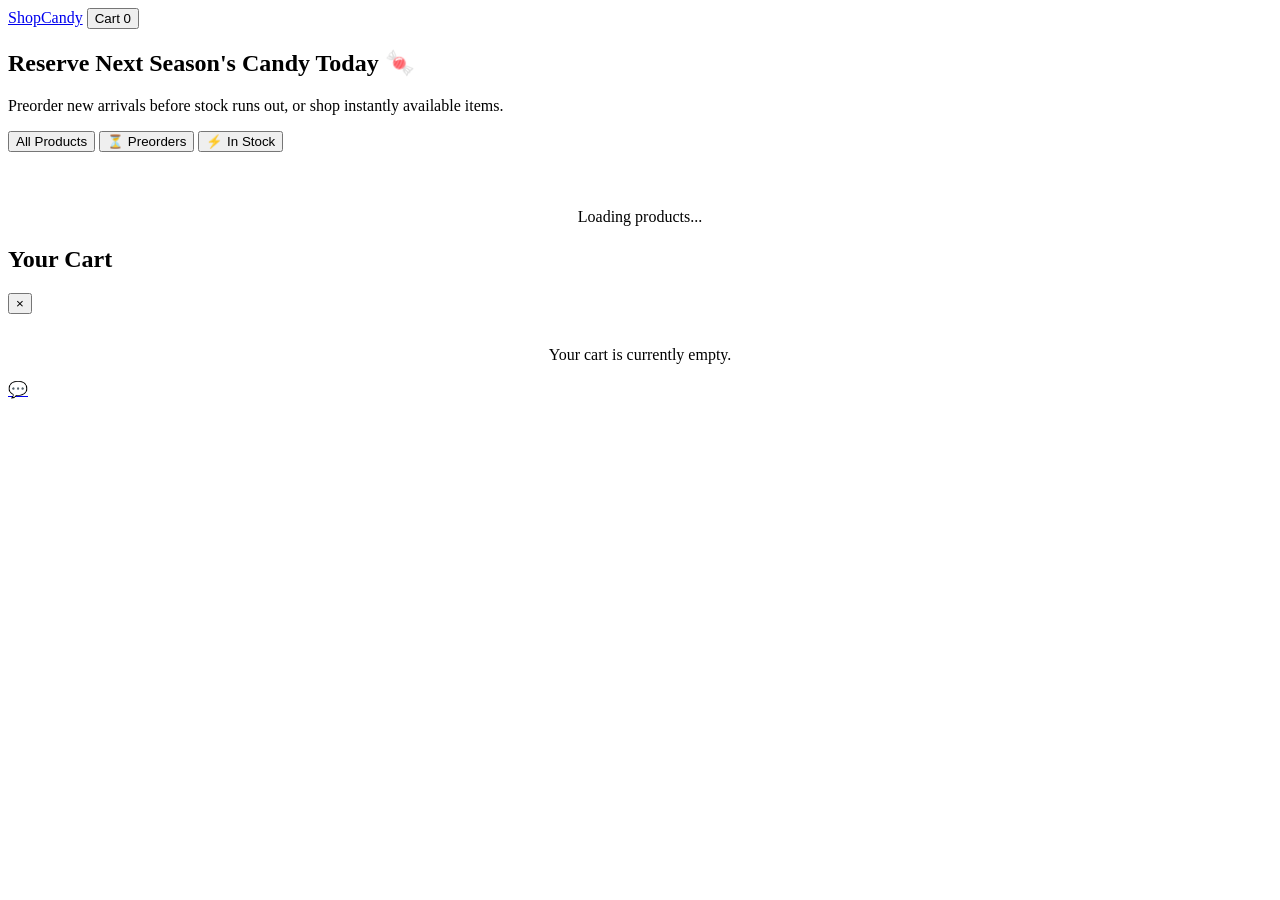
==== public/index.html @ 97246b30 "everything" ====
<!DOCTYPE html>
<html lang="en">
<head>
    <meta charset="UTF-8">
    <meta name="viewport" content="width=device-width, initial-scale=1.0">
    <title>ShopCandy - Exclusive Preorders & Stock</title>
    <meta property="og:title" content="ShopCandy Preorder Store">
    <meta property="og:description" content="Reserve the latest trendy products before they arrive.">
    <link rel="stylesheet" href="/css/style.css">
</head>
<body>

    <!-- Header Navigation -->
    <header>
        <a href="/" class="logo">ShopCandy</a>
        <button class="cart-btn" onclick="toggleCart(true)">
            Cart <span class="cart-badge" id="cartCount">0</span>
        </button>
    </header>

    <!-- Hero Banner -->
    <section class="hero">
        <h1>Reserve Next Season's Candy Today 🍬</h1>
        <p>Preorder new arrivals before stock runs out, or shop instantly available items.</p>
    </section>

    <!-- Filter Categories -->
    <div class="filters" id="categoryFilters">
        <button class="filter-btn active" onclick="filterCategory('all')">All Products</button>
        <button class="filter-btn" onclick="filterCategory('preorder')">⏳ Preorders</button>
        <button class="filter-btn" onclick="filterCategory('in_stock')">⚡ In Stock</button>
    </div>

    <!-- Product Grid Container -->
    <main class="container">

        <div id="categoryFilters" class="category-filters-container" style="display: flex; gap: 0.5rem; overflow-x: auto; padding: 1rem 0; margin-bottom: 1.5rem;">
      
    </div>
        <div class="product-grid" id="productGrid">
            <p style="grid-column: 1/-1; text-align: center; color: var(--gray);">Loading products...</p>
        </div>
    </main>

    <!-- Cart Drawer & Checkout Form -->
    <div class="drawer-overlay" id="drawerOverlay" onclick="toggleCart(false)"></div>
    <div class="cart-drawer" id="cartDrawer">
        <div class="drawer-header">
            <h2>Your Cart</h2>
            <button class="close-btn" onclick="toggleCart(false)">&times;</button>
        </div>

        <div class="drawer-body" id="cartItems">
            <p style="text-align: center; color: var(--gray); margin-top: 2rem;">Your cart is currently empty.</p>
        </div>

        <div class="drawer-footer" id="cartFooter" style="display: none;">
            <div class="summary-row">
                <span>Subtotal</span>
                <span id="cartSubtotal">₦0</span>
            </div>
            
            <!-- Inside your #cartDrawer or #cartFooter -->
<form id="checkoutForm" onsubmit="handleCheckout(event)">
    <div class="form-group">
        <label for="custName">Full Name</label>
        <input type="text" id="custName" required placeholder="Jane Doe">
    </div>

    <div class="form-group">
        <label for="custPhone">Phone Number</label>
        <input type="tel" id="custPhone" required placeholder="08012345678">
    </div>

    <div class="form-group">
        <label for="custEmail">Email Address</label>
        <input type="email" id="custEmail" required placeholder="jane@example.com">
    </div>

    <div class="form-group">
        <label for="custAddress">Delivery Address</label>
        <textarea id="custAddress" required placeholder="Enter delivery address"></textarea>
    </div>

    <button type="submit" id="checkoutBtn" class="btn-primary" style="width: 100%; margin-top: 1rem;">
        Preorder via WhatsApp 🚀
    </button>
</form>
        </div>
    </div>

    <!-- Floating WhatsApp Contact Button -->
    <a href="https://wa.me/2348163807873" target="_blank" class="whatsapp-float" title="Contact Us on WhatsApp">💬</a>

    <script src="public/js/main.js"></script>
</body>
</html>
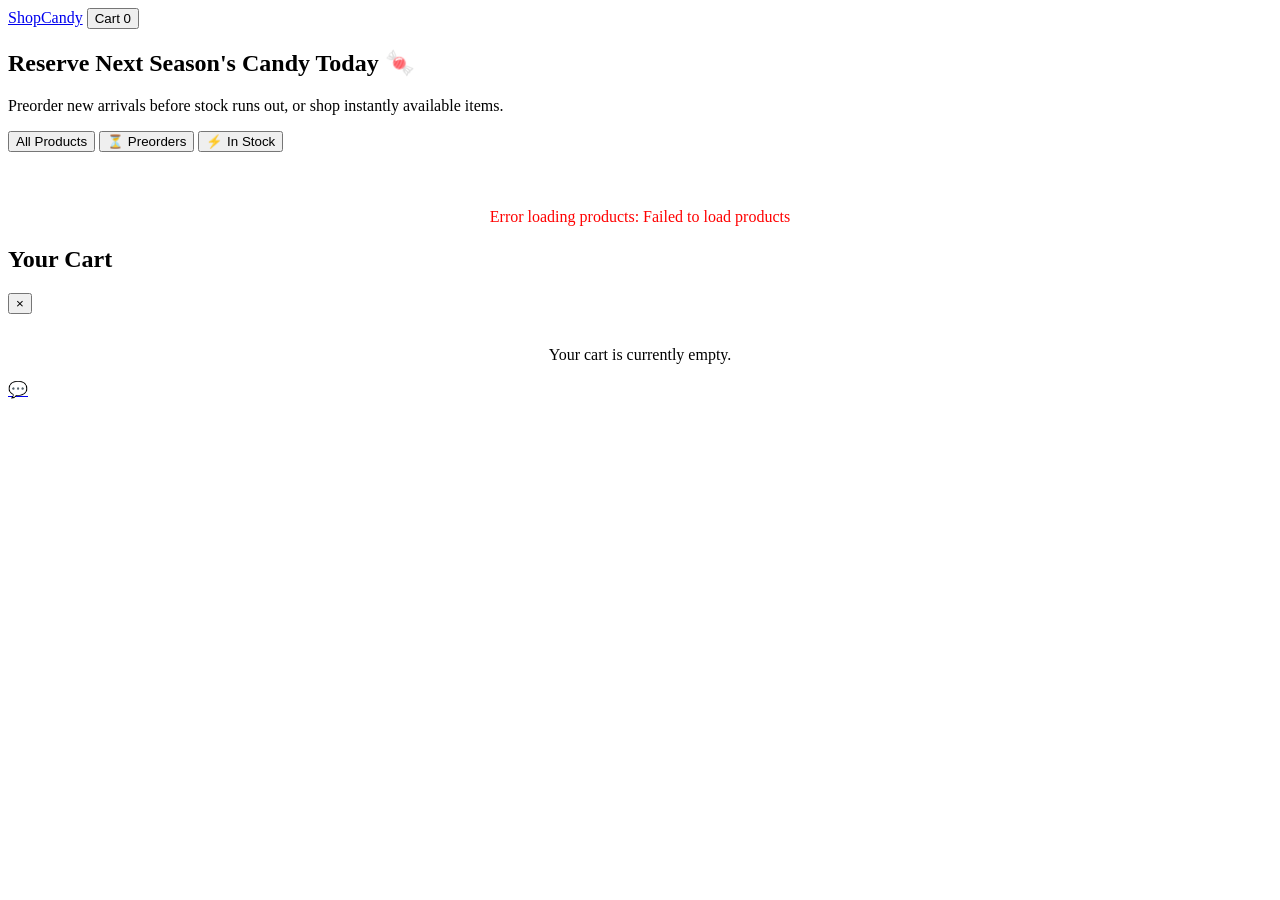
==== commit 138117cb: "index code" ====
--- a/public/index.html
+++ b/public/index.html
@@ -92,6 +92,6 @@
     <!-- Floating WhatsApp Contact Button -->
     <a href="https://wa.me/2348163807873" target="_blank" class="whatsapp-float" title="Contact Us on WhatsApp">💬</a>
 
-    <script src="public/js/main.js"></script>
+    <script src="js/main.js"></script>
 </body>
 </html>
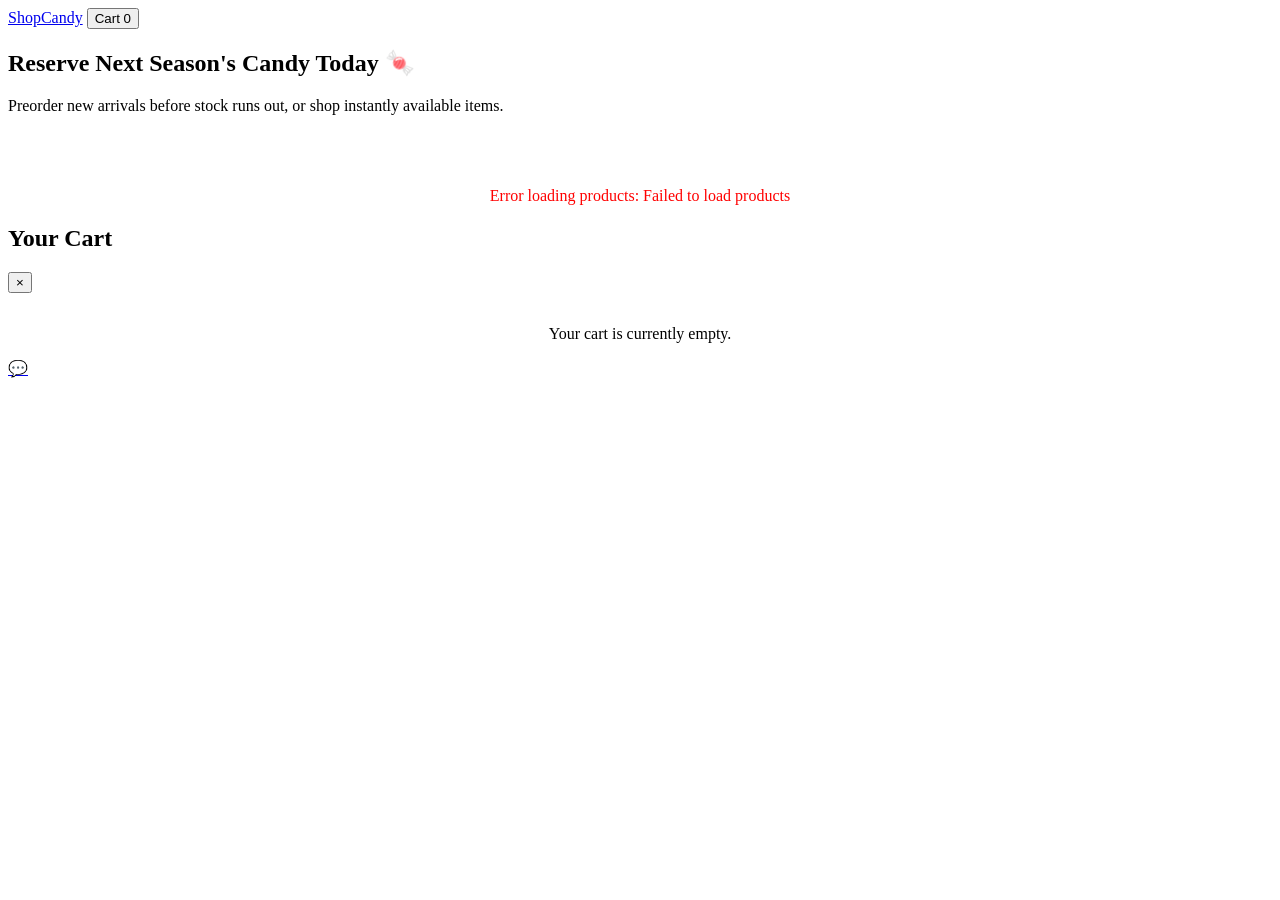
==== commit 459d9c75: "everything" ====
--- a/public/index.html
+++ b/public/index.html
@@ -13,7 +13,7 @@
     <!-- Header Navigation -->
     <header>
         <a href="/" class="logo">ShopCandy</a>
-        <button class="cart-btn" onclick="toggleCart(true)">
+        <button type="button" class="cart-btn" onclick="toggleCart(true)">
             Cart <span class="cart-badge" id="cartCount">0</span>
         </button>
     </header>
@@ -24,19 +24,14 @@
         <p>Preorder new arrivals before stock runs out, or shop instantly available items.</p>
     </section>
 
-    <!-- Filter Categories -->
-    <div class="filters" id="categoryFilters">
-        <button class="filter-btn active" onclick="filterCategory('all')">All Products</button>
-        <button class="filter-btn" onclick="filterCategory('preorder')">⏳ Preorders</button>
-        <button class="filter-btn" onclick="filterCategory('in_stock')">⚡ In Stock</button>
-    </div>
+    <!-- Main Container -->
+    <main class="container">
+        <!-- Category Filter Tabs Container (Single Unique ID) -->
+        <div id="categoryFilters" class="category-filters-container" style="display: flex; gap: 0.5rem; overflow-x: auto; padding: 1rem 0; margin-bottom: 1.5rem;">
+            <!-- Generated dynamically by main.js -->
+        </div>
 
-    <!-- Product Grid Container -->
-    <main class="container">
-
-        <div id="categoryFilters" class="category-filters-container" style="display: flex; gap: 0.5rem; overflow-x: auto; padding: 1rem 0; margin-bottom: 1.5rem;">
-      
-    </div>
+        <!-- Product Grid Container -->
         <div class="product-grid" id="productGrid">
             <p style="grid-column: 1/-1; text-align: center; color: var(--gray);">Loading products...</p>
         </div>
@@ -47,7 +42,7 @@
     <div class="cart-drawer" id="cartDrawer">
         <div class="drawer-header">
             <h2>Your Cart</h2>
-            <button class="close-btn" onclick="toggleCart(false)">&times;</button>
+            <button type="button" class="close-btn" onclick="toggleCart(false)">&times;</button>
         </div>
 
         <div class="drawer-body" id="cartItems">
@@ -55,43 +50,43 @@
         </div>
 
         <div class="drawer-footer" id="cartFooter" style="display: none;">
-            <div class="summary-row">
+            <div class="summary-row" style="display: flex; justify-content: space-between; font-weight: bold; margin-bottom: 1rem;">
                 <span>Subtotal</span>
                 <span id="cartSubtotal">₦0</span>
             </div>
             
-            <!-- Inside your #cartDrawer or #cartFooter -->
-<form id="checkoutForm" onsubmit="handleCheckout(event)">
-    <div class="form-group">
-        <label for="custName">Full Name</label>
-        <input type="text" id="custName" required placeholder="Jane Doe">
-    </div>
+            <form id="checkoutForm" onsubmit="handleCheckout(event)">
+                <div class="form-group">
+                    <label for="custName">Full Name</label>
+                    <input type="text" id="custName" required placeholder="Jane Doe">
+                </div>
 
-    <div class="form-group">
-        <label for="custPhone">Phone Number</label>
-        <input type="tel" id="custPhone" required placeholder="08012345678">
-    </div>
+                <div class="form-group">
+                    <label for="custPhone">Phone Number</label>
+                    <input type="tel" id="custPhone" required placeholder="08012345678">
+                </div>
 
-    <div class="form-group">
-        <label for="custEmail">Email Address</label>
-        <input type="email" id="custEmail" required placeholder="jane@example.com">
-    </div>
+                <div class="form-group">
+                    <label for="custEmail">Email Address</label>
+                    <input type="email" id="custEmail" required placeholder="jane@example.com">
+                </div>
 
-    <div class="form-group">
-        <label for="custAddress">Delivery Address</label>
-        <textarea id="custAddress" required placeholder="Enter delivery address"></textarea>
-    </div>
+                <div class="form-group">
+                    <label for="custAddress">Delivery Address</label>
+                    <textarea id="custAddress" required placeholder="Enter delivery address"></textarea>
+                </div>
 
-    <button type="submit" id="checkoutBtn" class="btn-primary" style="width: 100%; margin-top: 1rem;">
-        Preorder via WhatsApp 🚀
-    </button>
-</form>
+                <button type="submit" id="checkoutBtn" class="btn-primary" style="width: 100%; margin-top: 1rem;">
+                    Preorder via WhatsApp 🚀
+                </button>
+            </form>
         </div>
     </div>
 
     <!-- Floating WhatsApp Contact Button -->
     <a href="https://wa.me/2348163807873" target="_blank" class="whatsapp-float" title="Contact Us on WhatsApp">💬</a>
 
+    <!-- Absolute script reference to avoid sub-route pathing issues -->
     <script src="js/main.js"></script>
 </body>
 </html>
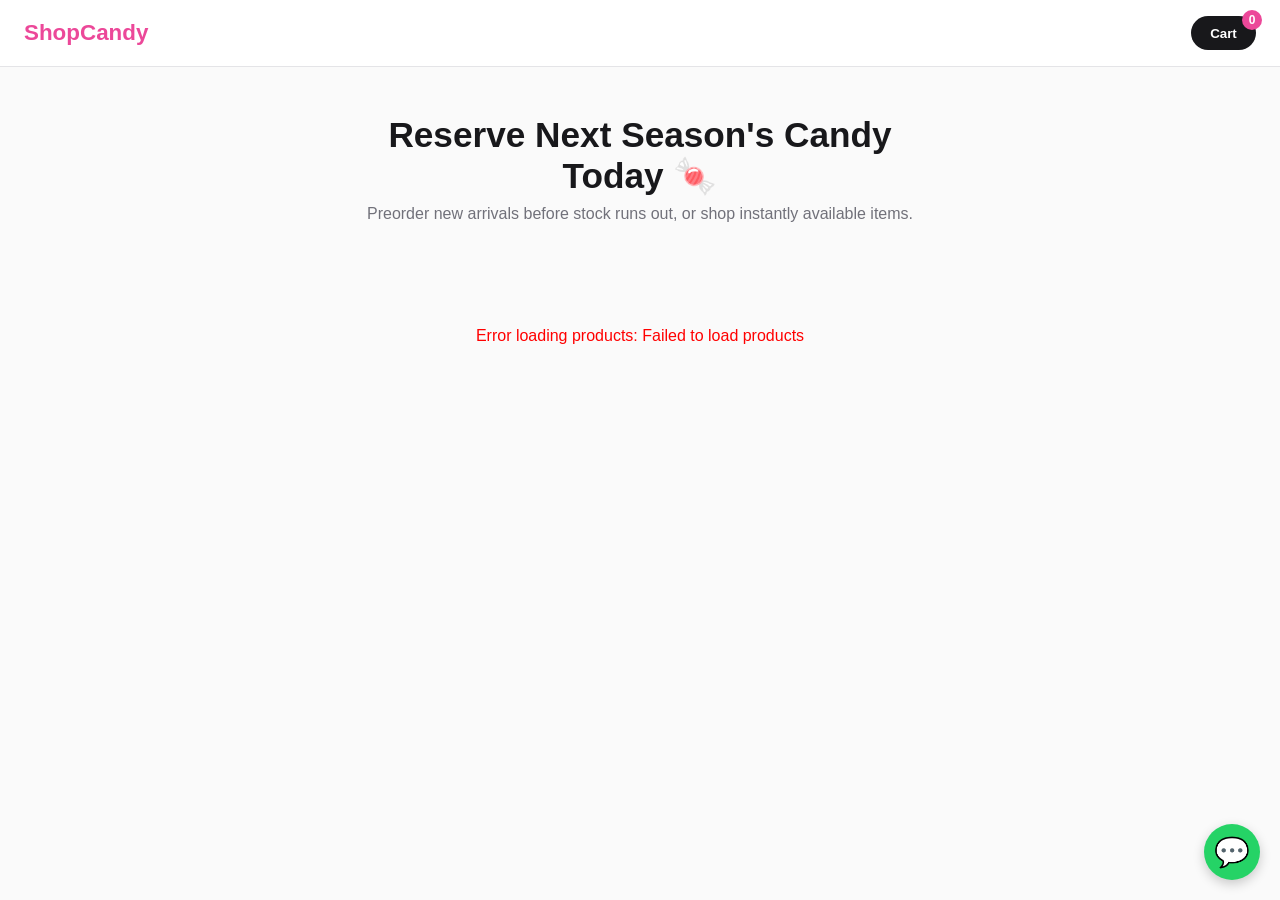
==== commit 54f986ba: "everything" ====
--- a/public/index.html
+++ b/public/index.html
@@ -87,6 +87,6 @@
     <a href="https://wa.me/2348163807873" target="_blank" class="whatsapp-float" title="Contact Us on WhatsApp">💬</a>
 
     <!-- Absolute script reference to avoid sub-route pathing issues -->
-    <script src="js/main.js"></script>
+    <script src="/js/main.js"></script>
 </body>
 </html>
--- a/css/style.css
+++ b/css/style.css
@@ -0,0 +1,121 @@
+:root {
+    --primary: #ec4899;
+    --primary-hover: #db2777;
+    --dark: #18181b;
+    --light: #f4f4f5;
+    --gray: #71717a;
+    --card-bg: #ffffff;
+    --radius: 12px;
+}
+
+* { box-sizing: border-box; margin: 0; padding: 0; font-family: -apple-system, BlinkMacSystemFont, "Segoe UI", Roboto, sans-serif; }
+
+body { background-color: #fafafa; color: var(--dark); padding-bottom: 80px; }
+
+/* Header & Nav */
+header {
+    position: sticky; top: 0; z-index: 40; background: rgba(255, 255, 255, 0.9);
+    backdrop-filter: blur(10px); border-bottom: 1px solid #e4e4e7;
+    padding: 1rem 1.5rem; display: flex; justify-content: space-between; align-items: center;
+}
+
+.logo { font-size: 1.4rem; font-weight: 800; color: var(--primary); text-decoration: none; }
+
+.cart-btn {
+    position: relative; background: var(--dark); color: white; border: none;
+    padding: 0.6rem 1.2rem; border-radius: 20px; font-weight: 600; cursor: pointer;
+}
+
+.cart-badge {
+    position: absolute; top: -6px; right: -6px; background: var(--primary);
+    color: white; font-size: 0.75rem; border-radius: 50%; width: 20px; height: 20px;
+    display: flex; align-items: center; justify-content: center;
+}
+
+/* Hero Section */
+.hero {
+    text-align: center; padding: 3rem 1rem 2rem; max-width: 600px; margin: 0 auto;
+}
+.hero h1 { font-size: 2.2rem; font-weight: 900; margin-bottom: 0.5rem; }
+.hero p { color: var(--gray); font-size: 1rem; }
+
+/* Filter Tabs */
+.filters {
+    display: flex; gap: 0.5rem; justify-content: center; padding: 1rem; overflow-x: auto;
+}
+.filter-btn {
+    border: 1px solid #e4e4e7; background: white; padding: 0.5rem 1rem;
+    border-radius: 20px; font-weight: 500; cursor: pointer; white-space: nowrap;
+}
+.filter-btn.active { background: var(--primary); color: white; border-color: var(--primary); }
+
+/* Product Grid */
+.container { max-width: 1100px; margin: 0 auto; padding: 1rem; }
+.product-grid {
+    display: grid; grid-template-columns: repeat(auto-fill, minmax(220px, 1fr)); gap: 1.25rem;
+}
+
+.product-card {
+    background: white; border-radius: var(--radius); border: 1px solid #f4f4f5;
+    overflow: hidden; display: flex; flex-direction: column; transition: transform 0.2s;
+}
+.product-card:hover { transform: translateY(-4px); box-shadow: 0 10px 25px rgba(0,0,0,0.05); }
+
+.card-img-wrapper { position: relative; width: 100%; aspect-ratio: 1/1; background: #f4f4f5; }
+.card-img-wrapper img { width: 100%; height: 100%; object-fit: cover; }
+
+.badge {
+    position: absolute; top: 8px; left: 8px; padding: 4px 8px; border-radius: 6px;
+    font-size: 0.7rem; font-weight: 700; text-transform: uppercase; color: white;
+}
+.badge.preorder { background: #8b5cf6; }
+.badge.in_stock { background: #10b981; }
+
+.card-details { padding: 1rem; display: flex; flex-direction: column; flex-grow: 1; }
+.card-details h3 { font-size: 1rem; margin-bottom: 0.4rem; }
+.card-price { font-size: 1.1rem; font-weight: 800; color: var(--dark); margin-bottom: 0.8rem; }
+.btn-primary {
+    margin-top: auto; background: var(--primary); color: white; border: none;
+    padding: 0.75rem; border-radius: 8px; font-weight: 600; cursor: pointer; width: 100%;
+}
+
+/* Cart Drawer */
+.drawer-overlay {
+    position: fixed; inset: 0; background: rgba(0,0,0,0.5); z-index: 50;
+    opacity: 0; pointer-events: none; transition: opacity 0.3s;
+}
+.drawer-overlay.open { opacity: 1; pointer-events: auto; }
+
+.cart-drawer {
+    position: fixed; top: 0; right: 0; width: 100%; max-width: 420px; height: 100%;
+    background: white; z-index: 60; transform: translateX(100%); transition: transform 0.3s;
+    display: flex; flex-direction: column;
+}
+.cart-drawer.open { transform: translateX(0); }
+
+.drawer-header {
+    padding: 1.25rem; border-bottom: 1px solid #e4e4e7;
+    display: flex; justify-content: space-between; align-items: center;
+}
+.close-btn { background: none; border: none; font-size: 1.5rem; cursor: pointer; }
+
+.drawer-body { flex: 1; overflow-y: auto; padding: 1.25rem; }
+.cart-item {
+    display: flex; gap: 1rem; margin-bottom: 1rem; padding-bottom: 1rem;
+    border-bottom: 1px solid #f4f4f5; align-items: center;
+}
+.cart-item img { width: 60px; height: 60px; border-radius: 8px; object-fit: cover; }
+.cart-item-info { flex: 1; }
+.qty-controls { display: flex; gap: 0.5rem; align-items: center; margin-top: 0.4rem; }
+.qty-btn { width: 24px; height: 24px; border: 1px solid #ccc; background: white; border-radius: 4px; cursor: pointer; }
+
+.drawer-footer { padding: 1.25rem; border-top: 1px solid #e4e4e7; background: #fafafa; }
+.summary-row { display: flex; justify-content: space-between; margin-bottom: 0.5rem; font-weight: 600; }
+
+/* Floating WhatsApp Button */
+.whatsapp-float {
+    position: fixed; bottom: 20px; right: 20px; background: #25d366; color: white;
+    width: 56px; height: 56px; border-radius: 50%; display: flex; align-items: center;
+    justify-content: center; box-shadow: 0 4px 12px rgba(0,0,0,0.2); z-index: 30;
+    text-decoration: none; font-size: 1.8rem;
+}
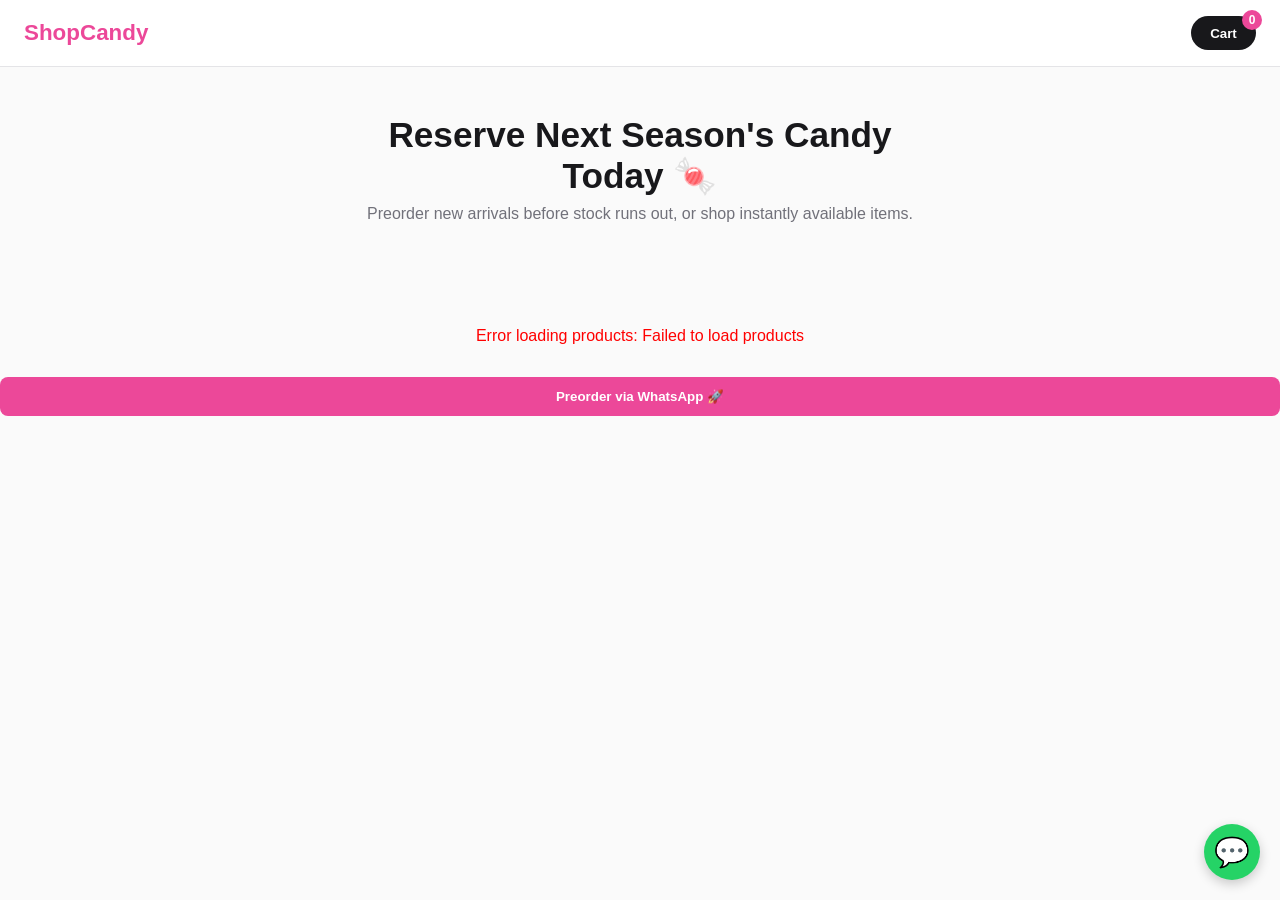
==== commit 22598749: "add everything" ====
--- a/public/index.html
+++ b/public/index.html
@@ -55,33 +55,42 @@
                 <span id="cartSubtotal">₦0</span>
             </div>
             
-            <form id="checkoutForm" onsubmit="handleCheckout(event)">
-                <div class="form-group">
-                    <label for="custName">Full Name</label>
-                    <input type="text" id="custName" required placeholder="Jane Doe">
-                </div>
+           <form id="checkoutForm" onsubmit="handleCheckout(event)">
+    <div class="form-group">
+        <label for="custName">Full Name</label>
+        <input type="text" id="custName" placeholder="Jane Doe">
+    </div>
 
-                <div class="form-group">
-                    <label for="custPhone">Phone Number</label>
-                    <input type="tel" id="custPhone" required placeholder="08012345678">
-                </div>
+    <div class="form-group">
+        <label for="custPhone">Phone Number</label>
+        <input type="tel" id="custPhone" placeholder="08012345678">
+    </div>
 
-                <div class="form-group">
-                    <label for="custEmail">Email Address</label>
-                    <input type="email" id="custEmail" required placeholder="jane@example.com">
-                </div>
+    <div class="form-group">
+        <label for="custEmail">Email Address</label>
+        <input type="email" id="custEmail" placeholder="jane@example.com">
+    </div>
 
-                <div class="form-group">
-                    <label for="custAddress">Delivery Address</label>
-                    <textarea id="custAddress" required placeholder="Enter delivery address"></textarea>
-                </div>
+    <div class="form-group">
+        <label for="custAddress">Delivery Address</label>
+        <textarea id="custAddress" placeholder="Enter delivery address"></textarea>
+    </div>
 
-                <button type="submit" id="checkoutBtn" class="btn-primary" style="width: 100%; margin-top: 1rem;">
-                    Preorder via WhatsApp 🚀
-                </button>
-            </form>
+    <button type="submit" id="checkoutBtn" class="btn-primary" style="width: 100%; margin-top: 1rem; cursor: pointer; position: relative; z-index: 1000;">
+        Preorder via WhatsApp 🚀
+    </button>
+</form>
         </div>
     </div>
+    <button 
+    type="button" 
+    id="checkoutBtn" 
+    class="btn-primary" 
+    onclick="handleCheckout(event)"
+    style="width: 100%; margin-top: 1rem; cursor: pointer;"
+>
+    Preorder via WhatsApp 🚀
+</button>
 
     <!-- Floating WhatsApp Contact Button -->
     <a href="https://wa.me/2348163807873" target="_blank" class="whatsapp-float" title="Contact Us on WhatsApp">💬</a>
--- a/css/style.css
+++ b/css/style.css
@@ -81,17 +81,39 @@
 
 /* Cart Drawer */
 .drawer-overlay {
-    position: fixed; inset: 0; background: rgba(0,0,0,0.5); z-index: 50;
-    opacity: 0; pointer-events: none; transition: opacity 0.3s;
+    position: fixed;
+    top: 0;
+    left: 0;
+    width: 100vw;
+    height: 100vh;
+    background: rgba(0, 0, 0, 0.5);
+    opacity: 0;
+    visibility: hidden;
+    pointer-events: none; /* Crucial: lets clicks pass through when hidden */
+    transition: opacity 0.3s ease, visibility 0.3s ease;
+    z-index: 998;
 }
-.drawer-overlay.open { opacity: 1; pointer-events: auto; }
+.drawer-overlay.open {
+    opacity: 1;
+    visibility: visible;
+    pointer-events: auto; /* Active when cart is open */
+}
 
 .cart-drawer {
-    position: fixed; top: 0; right: 0; width: 100%; max-width: 420px; height: 100%;
-    background: white; z-index: 60; transform: translateX(100%); transition: transform 0.3s;
-    display: flex; flex-direction: column;
+    position: fixed;
+    top: 0;
+    right: -100%;
+    width: 100%;
+    max-width: 400px;
+    height: 100vh;
+    background: #fff;
+    z-index: 999; /* Higher than drawer-overlay */
+    transition: right 0.3s ease;
+    overflow-y: auto; /* Ensures form is scrollable */
 }
-.cart-drawer.open { transform: translateX(0); }
+.cart-drawer.open {
+    right: 0;
+}
 
 .drawer-header {
     padding: 1.25rem; border-bottom: 1px solid #e4e4e7;
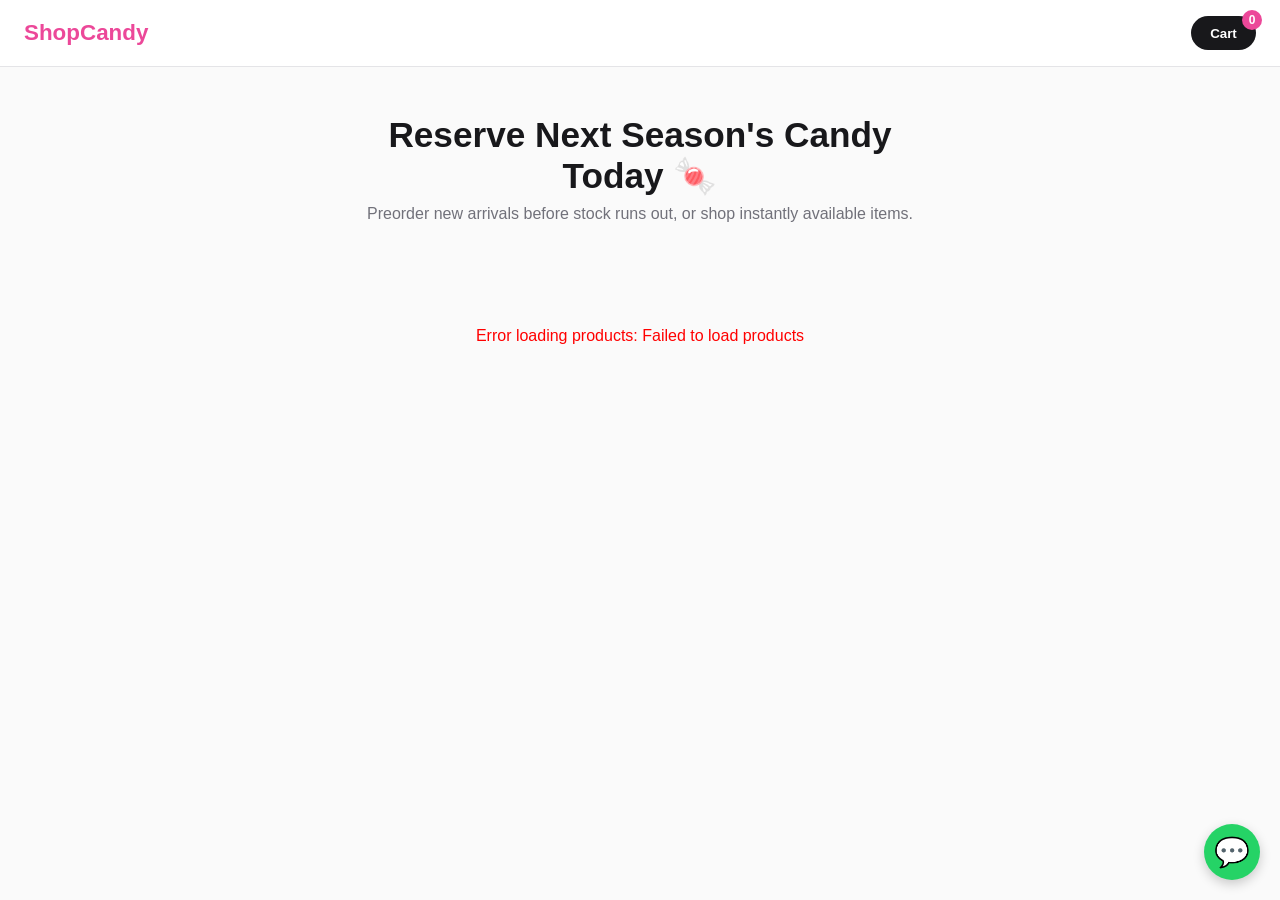
==== commit cd9d4028: "everything" ====
--- a/public/index.html
+++ b/public/index.html
@@ -54,43 +54,41 @@
                 <span>Subtotal</span>
                 <span id="cartSubtotal">₦0</span>
             </div>
-            
-           <form id="checkoutForm" onsubmit="handleCheckout(event)">
+          <form id="checkoutForm" onsubmit="event.preventDefault(); handleCheckout(event);">
     <div class="form-group">
         <label for="custName">Full Name</label>
-        <input type="text" id="custName" placeholder="Jane Doe">
+        <input type="text" id="custName" required placeholder="Jane Doe">
     </div>
 
     <div class="form-group">
         <label for="custPhone">Phone Number</label>
-        <input type="tel" id="custPhone" placeholder="08012345678">
+        <input type="tel" id="custPhone" required placeholder="08012345678">
     </div>
 
     <div class="form-group">
         <label for="custEmail">Email Address</label>
-        <input type="email" id="custEmail" placeholder="jane@example.com">
+        <input type="email" id="custEmail" required placeholder="jane@example.com">
     </div>
 
     <div class="form-group">
         <label for="custAddress">Delivery Address</label>
-        <textarea id="custAddress" placeholder="Enter delivery address"></textarea>
+        <textarea id="custAddress" required placeholder="Enter delivery address"></textarea>
     </div>
 
-    <button type="submit" id="checkoutBtn" class="btn-primary" style="width: 100%; margin-top: 1rem; cursor: pointer; position: relative; z-index: 1000;">
+    <!-- Added direct onclick and z-index -->
+    <button 
+        type="button" 
+        id="checkoutBtn" 
+        class="btn-primary" 
+        onclick="handleCheckout(event)" 
+        style="width: 100%; margin-top: 1rem; cursor: pointer; position: relative; z-index: 1000;"
+    >
         Preorder via WhatsApp 🚀
     </button>
 </form>
         </div>
     </div>
-    <button 
-    type="button" 
-    id="checkoutBtn" 
-    class="btn-primary" 
-    onclick="handleCheckout(event)"
-    style="width: 100%; margin-top: 1rem; cursor: pointer;"
->
-    Preorder via WhatsApp 🚀
-</button>
+   
 
     <!-- Floating WhatsApp Contact Button -->
     <a href="https://wa.me/2348163807873" target="_blank" class="whatsapp-float" title="Contact Us on WhatsApp">💬</a>
--- a/css/style.css
+++ b/css/style.css
@@ -110,6 +110,8 @@
     z-index: 999; /* Higher than drawer-overlay */
     transition: right 0.3s ease;
     overflow-y: auto; /* Ensures form is scrollable */
+    display: flex;
+    flex-direction: column;
 }
 .cart-drawer.open {
     right: 0;
@@ -121,7 +123,10 @@
 }
 .close-btn { background: none; border: none; font-size: 1.5rem; cursor: pointer; }
 
-.drawer-body { flex: 1; overflow-y: auto; padding: 1.25rem; }
+.drawer-body {
+    flex: 1;
+    overflow-y: auto;
+}
 .cart-item {
     display: flex; gap: 1rem; margin-bottom: 1rem; padding-bottom: 1rem;
     border-bottom: 1px solid #f4f4f5; align-items: center;
@@ -129,15 +134,62 @@
 .cart-item img { width: 60px; height: 60px; border-radius: 8px; object-fit: cover; }
 .cart-item-info { flex: 1; }
 .qty-controls { display: flex; gap: 0.5rem; align-items: center; margin-top: 0.4rem; }
-.qty-btn { width: 24px; height: 24px; border: 1px solid #ccc; background: white; border-radius: 4px; cursor: pointer; }
 
-.drawer-footer { padding: 1.25rem; border-top: 1px solid #e4e4e7; background: #fafafa; }
+.qty-btn {
+    width: 32px;
+    height: 32px;
+    border: 1px solid #e4e4e7;
+    background: white;
+    border-radius: 6px;
+    cursor: pointer;
+    display: inline-flex;
+    align-items: center;
+    justify-content: center;
+    font-weight: 600;
+}
+.qty-btn:hover {
+    background: #f4f4f5;
+}
+
+.drawer-footer {
+    padding: 1rem;
+    border-top: 1px solid #e4e4e7;
+    background: #ffffff;
+    position: sticky;
+    bottom: 0;
+    box-shadow: 0 -4px 12px rgba(0, 0, 0, 0.05); /* Separates drawer content visually */
+}
+/* Add to style.css */
+body.drawer-open {
+    overflow: hidden;
+}
 .summary-row { display: flex; justify-content: space-between; margin-bottom: 0.5rem; font-weight: 600; }
 
+button:focus-visible,
+a:focus-visible {
+    outline: 2px solid var(--primary);
+    outline-offset: 2px;
+}
 /* Floating WhatsApp Button */
 .whatsapp-float {
-    position: fixed; bottom: 20px; right: 20px; background: #25d366; color: white;
-    width: 56px; height: 56px; border-radius: 50%; display: flex; align-items: center;
-    justify-content: center; box-shadow: 0 4px 12px rgba(0,0,0,0.2); z-index: 30;
-    text-decoration: none; font-size: 1.8rem;
+    position: fixed;
+    bottom: 20px;
+    right: 20px;
+    background: #25d366;
+    color: white;
+    width: 56px;
+    height: 56px;
+    border-radius: 50%;
+    display: flex;
+    align-items: center;
+    justify-content: center;
+    box-shadow: 0 4px 12px rgba(0,0,0,0.2);
+    z-index: 50; /* Increased to stay above sticky page elements */
+    text-decoration: none;
+    font-size: 1.8rem;
+    transition: transform 0.2s ease;
+}
+
+.whatsapp-float:hover {
+    transform: scale(1.08);
 }
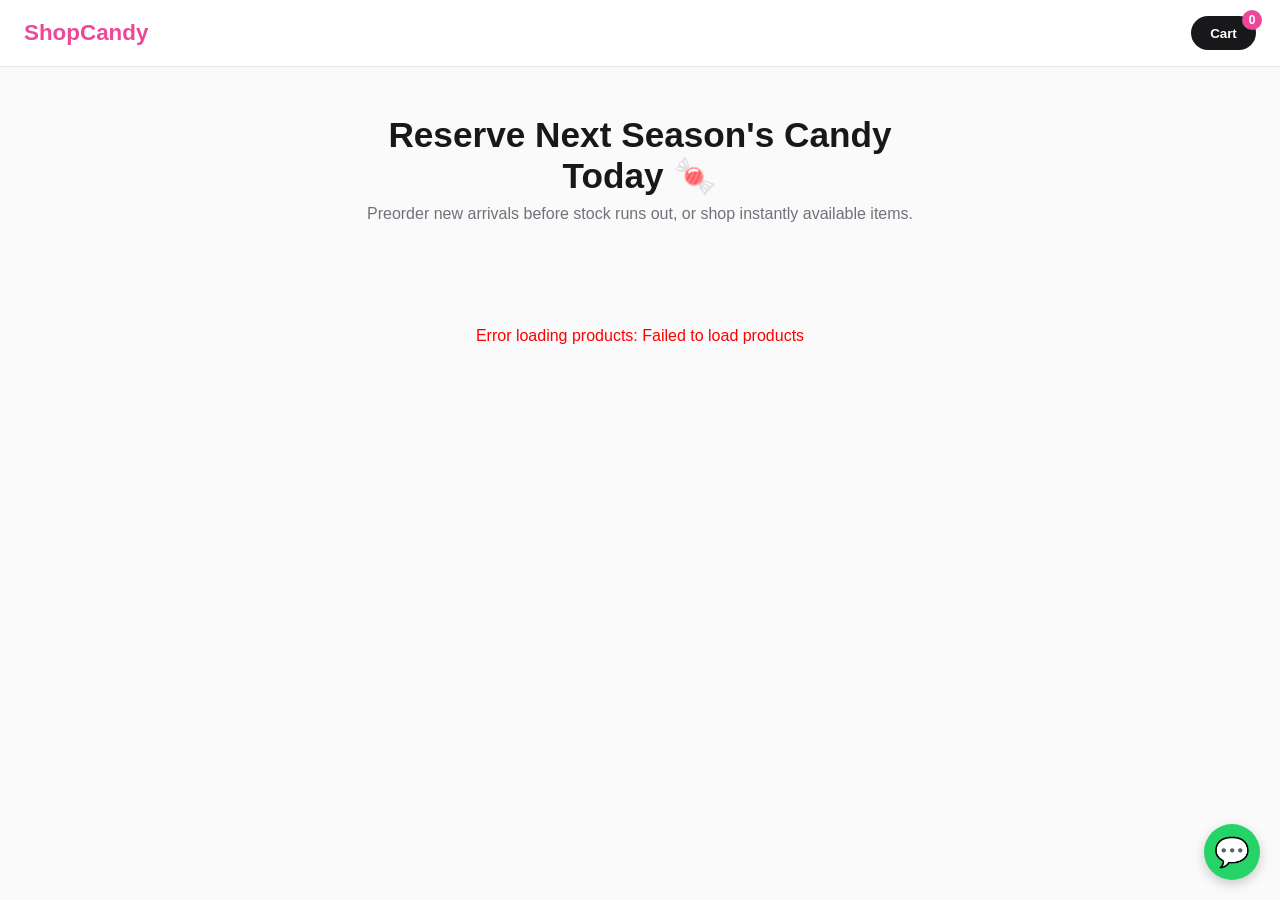
==== commit 52302593: "everything" ====
--- a/public/index.html
+++ b/public/index.html
@@ -26,7 +26,7 @@
 
     <!-- Main Container -->
     <main class="container">
-        <!-- Category Filter Tabs Container (Single Unique ID) -->
+        <!-- Category Filter Tabs Container -->
         <div id="categoryFilters" class="category-filters-container" style="display: flex; gap: 0.5rem; overflow-x: auto; padding: 1rem 0; margin-bottom: 1.5rem;">
             <!-- Generated dynamically by main.js -->
         </div>
@@ -54,46 +54,44 @@
                 <span>Subtotal</span>
                 <span id="cartSubtotal">₦0</span>
             </div>
-          <form id="checkoutForm" onsubmit="event.preventDefault(); handleCheckout(event);">
-    <div class="form-group">
-        <label for="custName">Full Name</label>
-        <input type="text" id="custName" required placeholder="Jane Doe">
-    </div>
+            
+            <form id="checkoutForm" onsubmit="handleCheckout(event)">
+                <div class="form-group">
+                    <label for="custName">Full Name</label>
+                    <input type="text" id="custName" required placeholder="Jane Doe">
+                </div>
 
-    <div class="form-group">
-        <label for="custPhone">Phone Number</label>
-        <input type="tel" id="custPhone" required placeholder="08012345678">
-    </div>
+                <div class="form-group">
+                    <label for="custPhone">Phone Number</label>
+                    <input type="tel" id="custPhone" required placeholder="08012345678">
+                </div>
 
-    <div class="form-group">
-        <label for="custEmail">Email Address</label>
-        <input type="email" id="custEmail" required placeholder="jane@example.com">
-    </div>
+                <div class="form-group">
+                    <label for="custEmail">Email Address</label>
+                    <input type="email" id="custEmail" required placeholder="jane@example.com">
+                </div>
 
-    <div class="form-group">
-        <label for="custAddress">Delivery Address</label>
-        <textarea id="custAddress" required placeholder="Enter delivery address"></textarea>
-    </div>
+                <div class="form-group">
+                    <label for="custAddress">Delivery Address</label>
+                    <textarea id="custAddress" required placeholder="Enter delivery address"></textarea>
+                </div>
 
-    <!-- Added direct onclick and z-index -->
-    <button 
-        type="button" 
-        id="checkoutBtn" 
-        class="btn-primary" 
-        onclick="handleCheckout(event)" 
-        style="width: 100%; margin-top: 1rem; cursor: pointer; position: relative; z-index: 1000;"
-    >
-        Preorder via WhatsApp 🚀
-    </button>
-</form>
+                <button 
+                    type="submit" 
+                    id="checkoutBtn" 
+                    class="btn-primary" 
+                    style="width: 100%; margin-top: 1rem; cursor: pointer; position: relative; z-index: 1000;"
+                >
+                    Preorder via WhatsApp 🚀
+                </button>
+            </form>
         </div>
     </div>
-   
 
     <!-- Floating WhatsApp Contact Button -->
     <a href="https://wa.me/2348163807873" target="_blank" class="whatsapp-float" title="Contact Us on WhatsApp">💬</a>
 
-    <!-- Absolute script reference to avoid sub-route pathing issues -->
+    <!-- Main JavaScript File -->
     <script src="/js/main.js"></script>
 </body>
 </html>
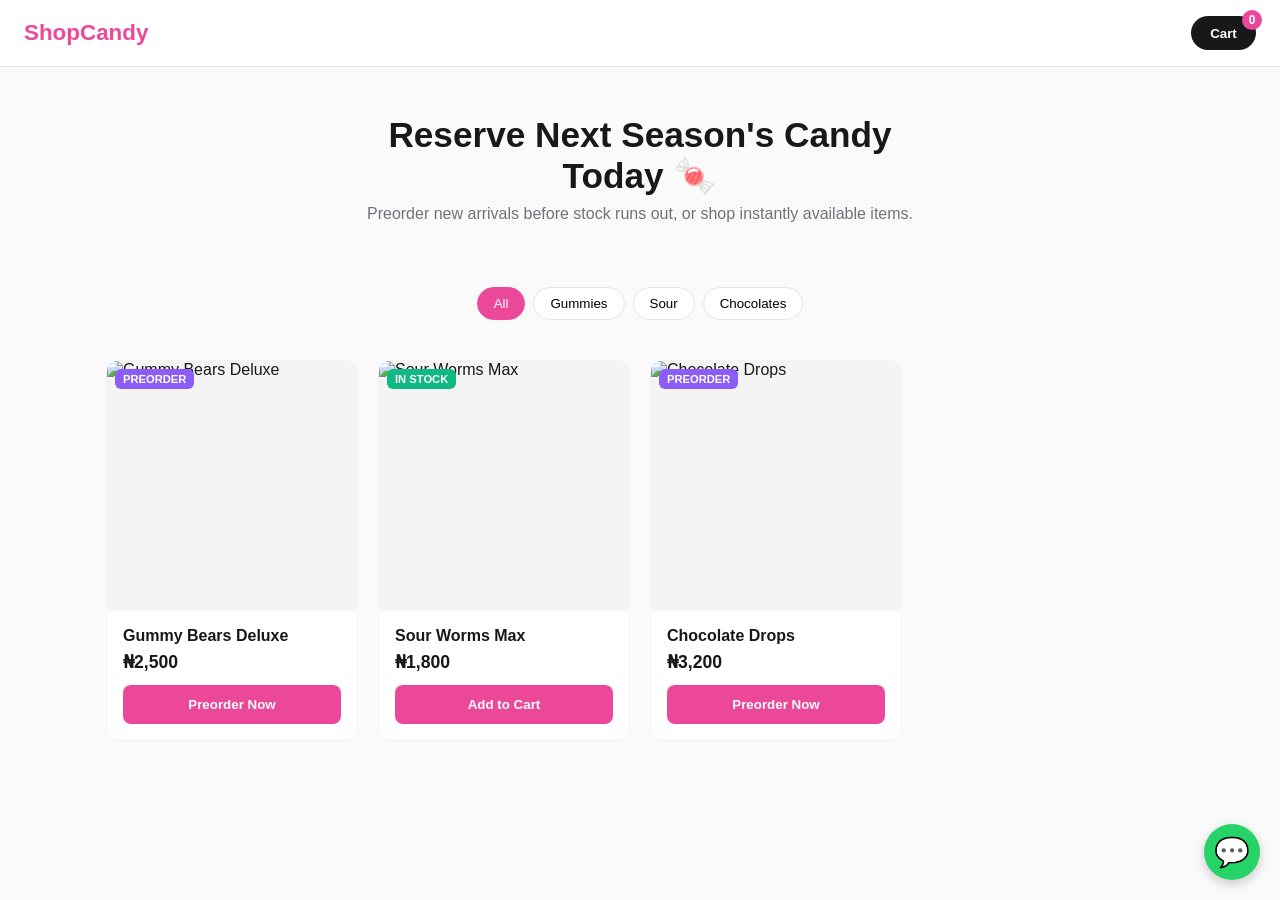
==== commit 4c6b5530: "everything" ====
--- a/public/index.html
+++ b/public/index.html
@@ -6,7 +6,8 @@
     <title>ShopCandy - Exclusive Preorders & Stock</title>
     <meta property="og:title" content="ShopCandy Preorder Store">
     <meta property="og:description" content="Reserve the latest trendy products before they arrive.">
-    <link rel="stylesheet" href="/css/style.css">
+    <!-- Removed leading slash so relative local paths resolve correctly -->
+    <link rel="stylesheet" href="css/style.css">
 </head>
 <body>
 
@@ -92,6 +93,6 @@
     <a href="https://wa.me/2348163807873" target="_blank" class="whatsapp-float" title="Contact Us on WhatsApp">💬</a>
 
     <!-- Main JavaScript File -->
-    <script src="/js/main.js"></script>
+    <script src="/js/main.js" defer></script>
 </body>
 </html>
--- a/public/css/style.css
+++ b/public/css/style.css
@@ -0,0 +1,121 @@
+:root {
+    --primary: #ec4899;
+    --primary-hover: #db2777;
+    --dark: #18181b;
+    --light: #f4f4f5;
+    --gray: #71717a;
+    --card-bg: #ffffff;
+    --radius: 12px;
+}
+
+* { box-sizing: border-box; margin: 0; padding: 0; font-family: -apple-system, BlinkMacSystemFont, "Segoe UI", Roboto, sans-serif; }
+
+body { background-color: #fafafa; color: var(--dark); padding-bottom: 80px; }
+
+/* Header & Nav */
+header {
+    position: sticky; top: 0; z-index: 40; background: rgba(255, 255, 255, 0.9);
+    backdrop-filter: blur(10px); border-bottom: 1px solid #e4e4e7;
+    padding: 1rem 1.5rem; display: flex; justify-content: space-between; align-items: center;
+}
+
+.logo { font-size: 1.4rem; font-weight: 800; color: var(--primary); text-decoration: none; }
+
+.cart-btn {
+    position: relative; background: var(--dark); color: white; border: none;
+    padding: 0.6rem 1.2rem; border-radius: 20px; font-weight: 600; cursor: pointer;
+}
+
+.cart-badge {
+    position: absolute; top: -6px; right: -6px; background: var(--primary);
+    color: white; font-size: 0.75rem; border-radius: 50%; width: 20px; height: 20px;
+    display: flex; align-items: center; justify-content: center;
+}
+
+/* Hero Section */
+.hero {
+    text-align: center; padding: 3rem 1rem 2rem; max-width: 600px; margin: 0 auto;
+}
+.hero h1 { font-size: 2.2rem; font-weight: 900; margin-bottom: 0.5rem; }
+.hero p { color: var(--gray); font-size: 1rem; }
+
+/* Filter Tabs */
+.filters {
+    display: flex; gap: 0.5rem; justify-content: center; padding: 1rem; overflow-x: auto;
+}
+.filter-btn {
+    border: 1px solid #e4e4e7; background: white; padding: 0.5rem 1rem;
+    border-radius: 20px; font-weight: 500; cursor: pointer; white-space: nowrap;
+}
+.filter-btn.active { background: var(--primary); color: white; border-color: var(--primary); }
+
+/* Product Grid */
+.container { max-width: 1100px; margin: 0 auto; padding: 1rem; }
+.product-grid {
+    display: grid; grid-template-columns: repeat(auto-fill, minmax(220px, 1fr)); gap: 1.25rem;
+}
+
+.product-card {
+    background: white; border-radius: var(--radius); border: 1px solid #f4f4f5;
+    overflow: hidden; display: flex; flex-direction: column; transition: transform 0.2s;
+}
+.product-card:hover { transform: translateY(-4px); box-shadow: 0 10px 25px rgba(0,0,0,0.05); }
+
+.card-img-wrapper { position: relative; width: 100%; aspect-ratio: 1/1; background: #f4f4f5; }
+.card-img-wrapper img { width: 100%; height: 100%; object-fit: cover; }
+
+.badge {
+    position: absolute; top: 8px; left: 8px; padding: 4px 8px; border-radius: 6px;
+    font-size: 0.7rem; font-weight: 700; text-transform: uppercase; color: white;
+}
+.badge.preorder { background: #8b5cf6; }
+.badge.in_stock { background: #10b981; }
+
+.card-details { padding: 1rem; display: flex; flex-direction: column; flex-grow: 1; }
+.card-details h3 { font-size: 1rem; margin-bottom: 0.4rem; }
+.card-price { font-size: 1.1rem; font-weight: 800; color: var(--dark); margin-bottom: 0.8rem; }
+.btn-primary {
+    margin-top: auto; background: var(--primary); color: white; border: none;
+    padding: 0.75rem; border-radius: 8px; font-weight: 600; cursor: pointer; width: 100%;
+}
+
+/* Cart Drawer */
+.drawer-overlay {
+    position: fixed; inset: 0; background: rgba(0,0,0,0.5); z-index: 50;
+    opacity: 0; pointer-events: none; transition: opacity 0.3s;
+}
+.drawer-overlay.open { opacity: 1; pointer-events: auto; }
+
+.cart-drawer {
+    position: fixed; top: 0; right: 0; width: 100%; max-width: 420px; height: 100%;
+    background: white; z-index: 60; transform: translateX(100%); transition: transform 0.3s;
+    display: flex; flex-direction: column;
+}
+.cart-drawer.open { transform: translateX(0); }
+
+.drawer-header {
+    padding: 1.25rem; border-bottom: 1px solid #e4e4e7;
+    display: flex; justify-content: space-between; align-items: center;
+}
+.close-btn { background: none; border: none; font-size: 1.5rem; cursor: pointer; }
+
+.drawer-body { flex: 1; overflow-y: auto; padding: 1.25rem; }
+.cart-item {
+    display: flex; gap: 1rem; margin-bottom: 1rem; padding-bottom: 1rem;
+    border-bottom: 1px solid #f4f4f5; align-items: center;
+}
+.cart-item img { width: 60px; height: 60px; border-radius: 8px; object-fit: cover; }
+.cart-item-info { flex: 1; }
+.qty-controls { display: flex; gap: 0.5rem; align-items: center; margin-top: 0.4rem; }
+.qty-btn { width: 24px; height: 24px; border: 1px solid #ccc; background: white; border-radius: 4px; cursor: pointer; }
+
+.drawer-footer { padding: 1.25rem; border-top: 1px solid #e4e4e7; background: #fafafa; }
+.summary-row { display: flex; justify-content: space-between; margin-bottom: 0.5rem; font-weight: 600; }
+
+/* Floating WhatsApp Button */
+.whatsapp-float {
+    position: fixed; bottom: 20px; right: 20px; background: #25d366; color: white;
+    width: 56px; height: 56px; border-radius: 50%; display: flex; align-items: center;
+    justify-content: center; box-shadow: 0 4px 12px rgba(0,0,0,0.2); z-index: 30;
+    text-decoration: none; font-size: 1.8rem;
+}
